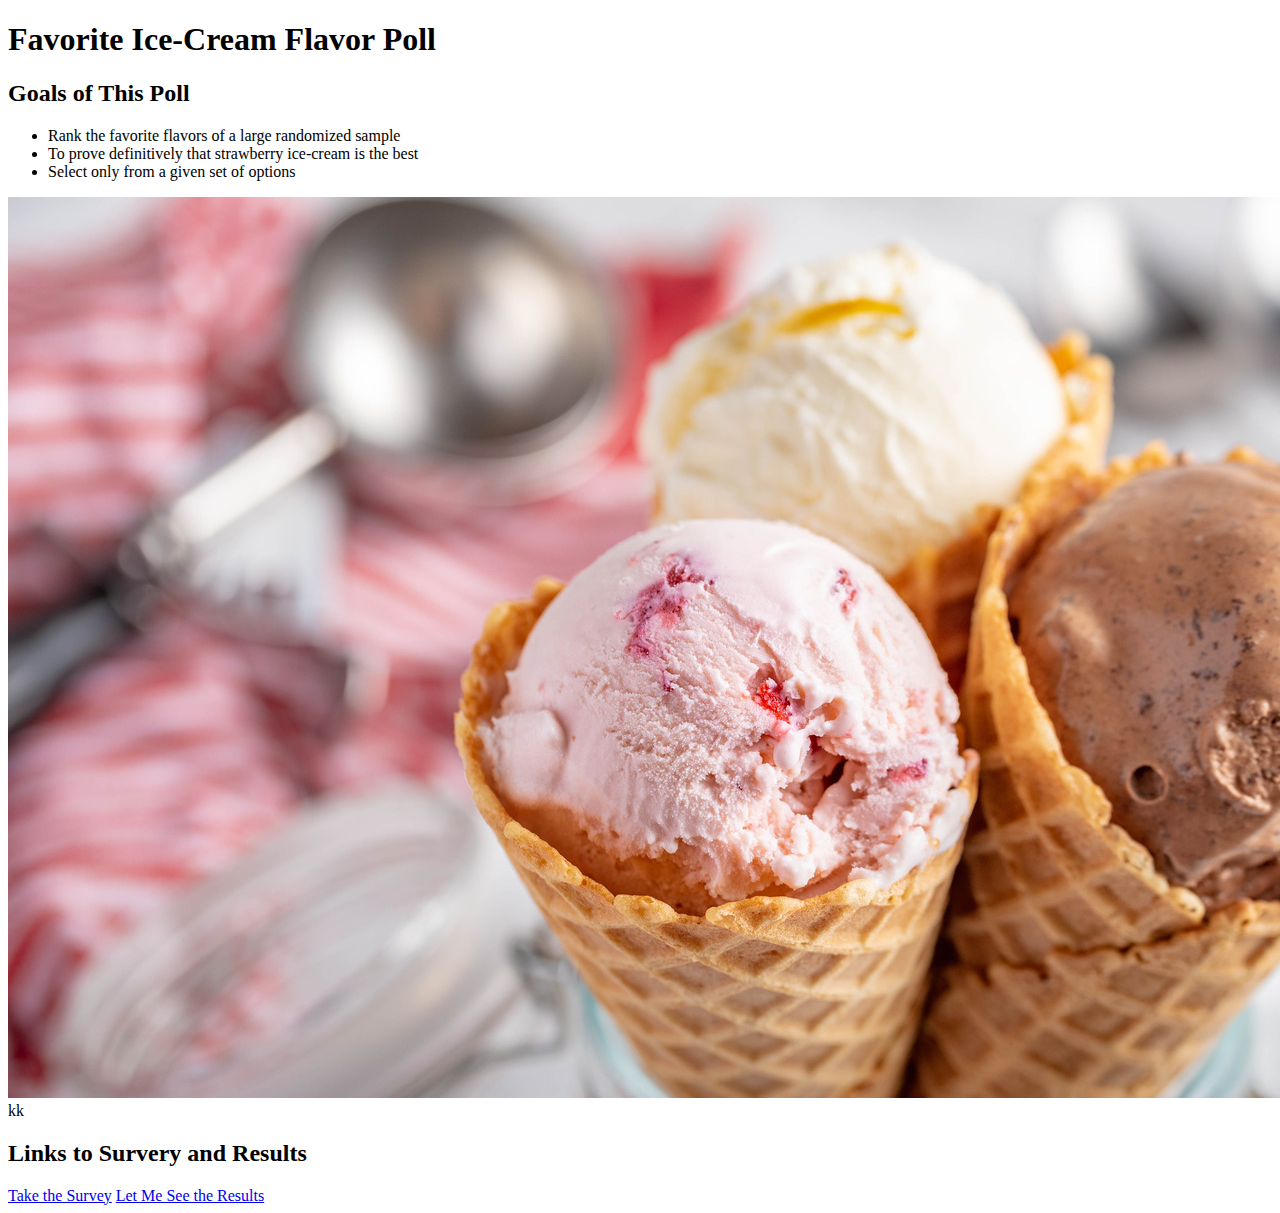
==== index.html @ 0a24bcca "initial commit with no css" ====
<!DOCTYPE html>
<html lang="en">
    <head>
        <meta charset="UTF-8">
        <meta name="viewport" content="width=device-width, initial-scale=1.0">
        <title>Document</title>
    </head>
    <body>

        <h1>Favorite Ice-Cream Flavor Poll</h1>

        <h2>Goals of This Poll</h2>
        <ul>
            <li>Rank the favorite flavors of a large randomized sample</li>
            <li>To prove definitively that strawberry ice-cream is the best</li>
            <li>Select only from a given set of options</li>
        </ul>

        <img src="ice-cream.jpg"> <br>kk
        <h2>Links to Survery and Results</h2>
        <a href="survey.html">Take the Survey</a>
        <a href="results.html">Let Me See the Results</a>
    </body>
</html>
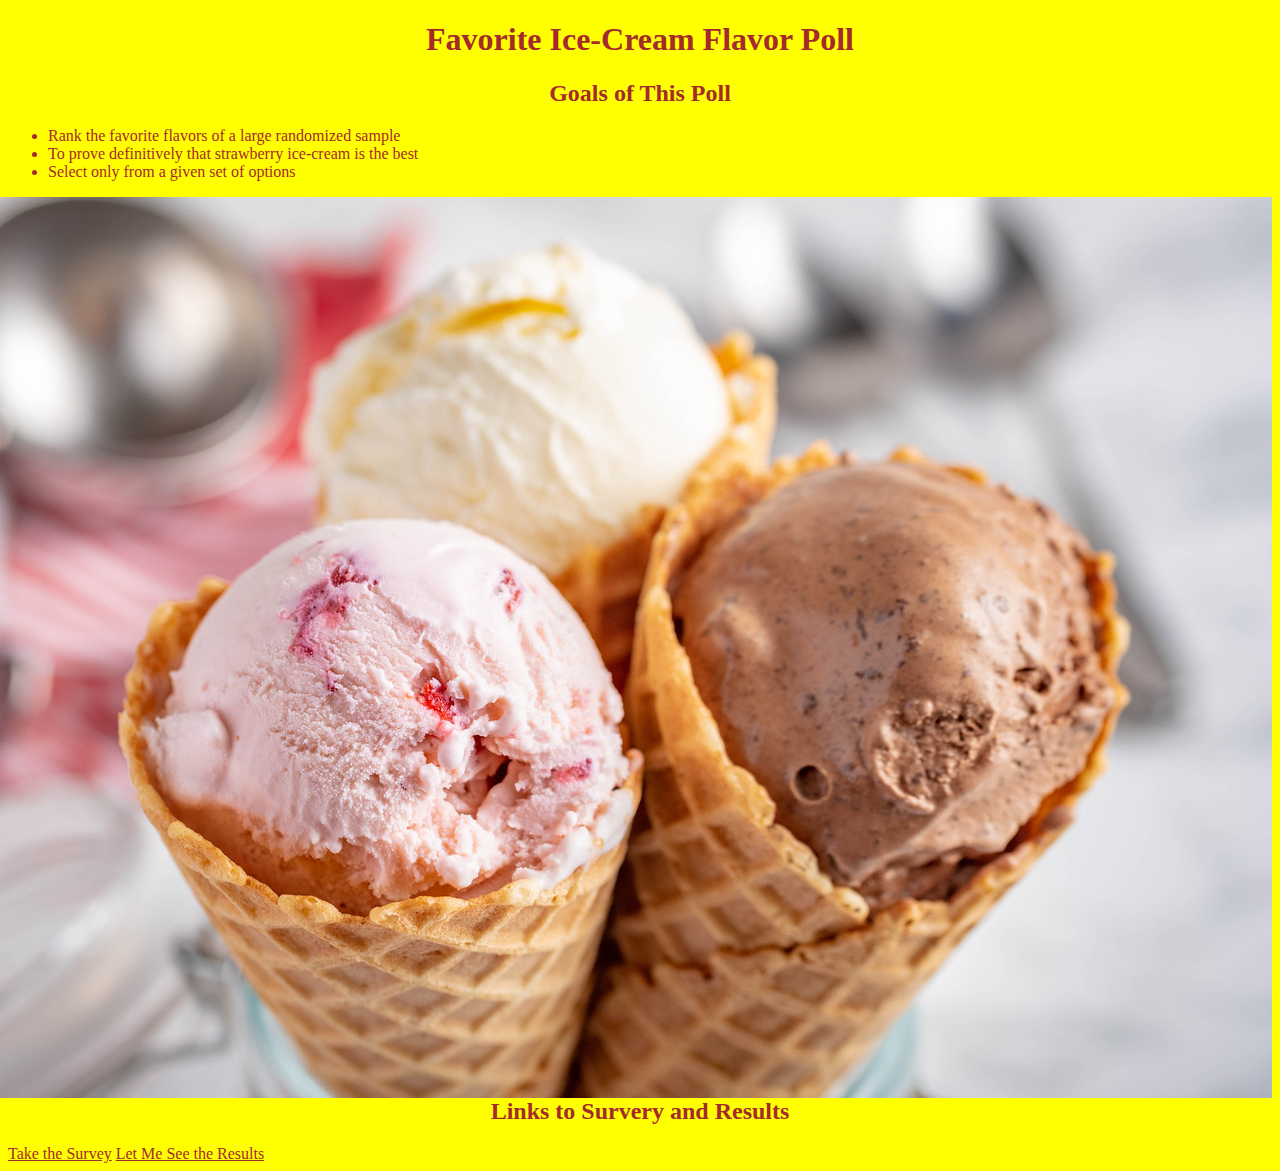
==== commit 5c603a63: "added css" ====
--- a/index.html
+++ b/index.html
@@ -1,24 +1,25 @@
-<!DOCTYPE html>
-<html lang="en">
-    <head>
-        <meta charset="UTF-8">
-        <meta name="viewport" content="width=device-width, initial-scale=1.0">
-        <title>Document</title>
-    </head>
-    <body>
-
-        <h1>Favorite Ice-Cream Flavor Poll</h1>
-
-        <h2>Goals of This Poll</h2>
-        <ul>
-            <li>Rank the favorite flavors of a large randomized sample</li>
-            <li>To prove definitively that strawberry ice-cream is the best</li>
-            <li>Select only from a given set of options</li>
-        </ul>
-
-        <img src="ice-cream.jpg"> <br>kk
-        <h2>Links to Survery and Results</h2>
-        <a href="survey.html">Take the Survey</a>
-        <a href="results.html">Let Me See the Results</a>
-    </body>
+<!DOCTYPE html>
+<html lang="en">
+    <head>
+        <meta charset="UTF-8">
+        <meta name="viewport" content="width=device-width, initial-scale=1.0">
+        <title>Document</title>
+        <link rel="stylesheet" href="styles.css">
+    </head>
+    <body>
+
+        <h1 class="headers">Favorite Ice-Cream Flavor Poll</h1>
+
+        <h2 class="headers">Goals of This Poll</h2>
+        <ul>
+            <li>Rank the favorite flavors of a large randomized sample</li>
+            <li>To prove definitively that strawberry ice-cream is the best</li>
+            <li>Select only from a given set of options</li>
+        </ul>
+
+        <img id="pictures" src="ice-cream.jpg"> <br>
+        <h2 class="headers">Links to Survery and Results</h2>
+        <a class="text" href="survey.html">Take the Survey</a>
+        <a class="text" href="results.html">Let Me See the Results</a>
+    </body>
 </html>--- a/styles.css
+++ b/styles.css
@@ -0,0 +1,29 @@
+body {
+    background-color: yellow;
+}
+table {
+    border-collapse: collapse;
+    width: 100%;
+}
+th, td {
+    padding: 8px;
+    text-align: left;
+    border-bottom: 1px solid black;
+}
+form {
+    color: brown;
+}
+ul {
+    color: brown;
+}
+.headers {
+    color: brown;
+    text-align: center;
+}
+#pictures {
+    float: right;
+}
+.text {
+    text-align: center;
+    color: brown;
+}